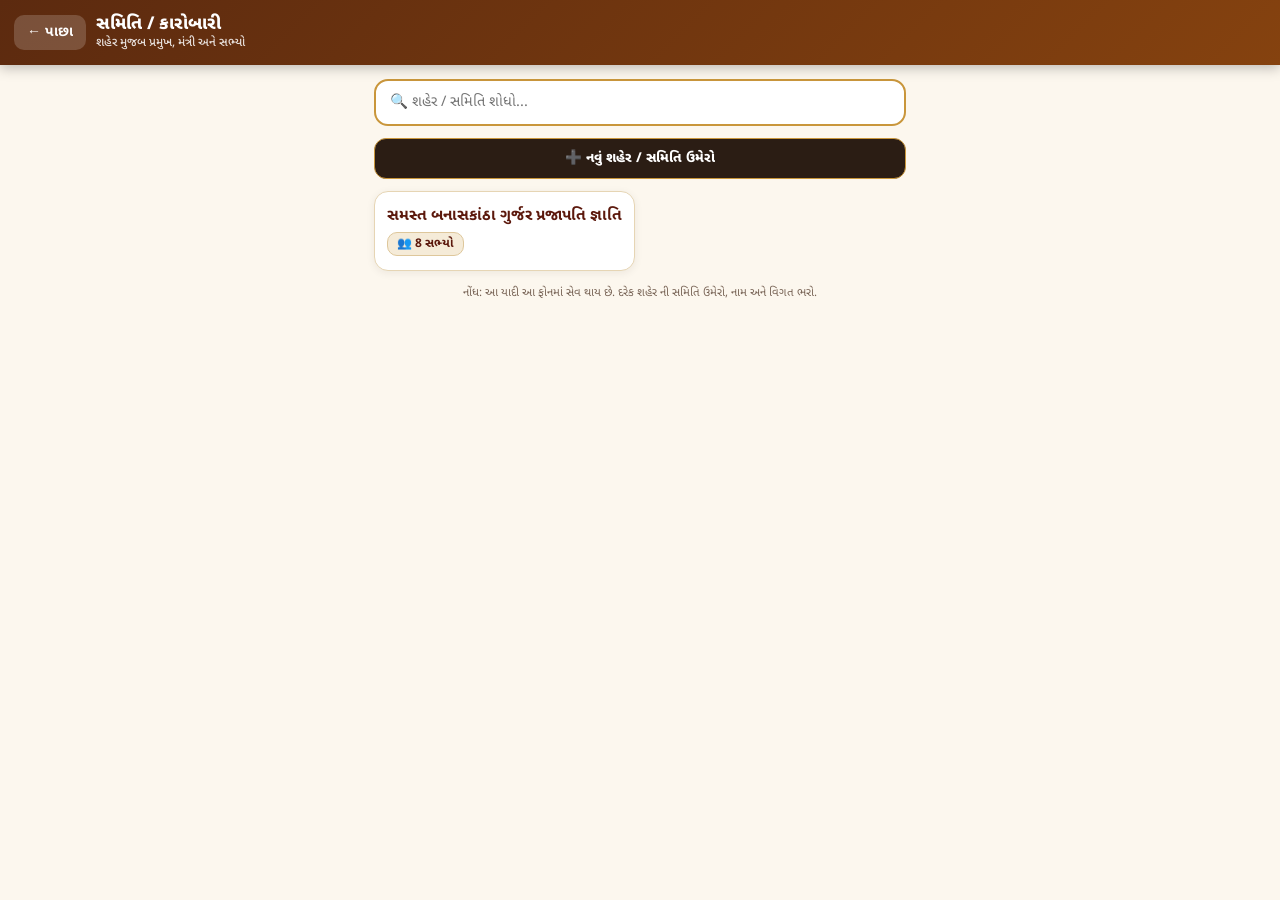
==== committee.html @ b767cbb7 "Add files via upload" ====
<!DOCTYPE html>
<html lang="gu">
<head>
<meta charset="UTF-8">
<meta name="viewport" content="width=device-width,initial-scale=1.0,maximum-scale=1.0,user-scalable=no,viewport-fit=cover">
<meta name="theme-color" content="#5c2a0f">
<title>Wadbook - સમિતિ / કારોબારી</title>
<link rel="preconnect" href="https://fonts.googleapis.com">
<link rel="preconnect" href="https://fonts.gstatic.com" crossorigin>
<link href="https://fonts.googleapis.com/css2?family=Noto+Sans+Gujarati:wght@400;500;600;700;800&display=swap" rel="stylesheet">
<style>
  :root{--dark:#2b1d14;--maroon:#5c190d;--gold:#c9963b;--bg:#fcf7ee;--line:#e6d5b4;}
  *{box-sizing:border-box;margin:0;padding:0;font-family:'Noto Sans Gujarati',sans-serif;-webkit-tap-highlight-color:transparent;}
  body{background:var(--bg);color:#2c1c12;min-height:100vh;padding-bottom:40px;}
  .top{background:linear-gradient(135deg,#5c2a0f,#85420f);color:#fff;padding:14px 14px 14px;position:sticky;top:0;z-index:50;box-shadow:0 3px 12px rgba(0,0,0,.25);}
  .top-row{display:flex;align-items:center;gap:10px;}
  .back{background:rgba(255,255,255,.18);border:none;color:#fff;border-radius:10px;padding:8px 13px;font-size:14px;font-weight:700;cursor:pointer;}
  .top h1{font-size:17.5px;font-weight:800;line-height:1.25;}
  .top small{display:block;font-size:12px;opacity:.85;font-weight:500;}
  .wrap{max-width:560px;margin:0 auto;padding:14px;}
  .search{width:100%;padding:12px 14px;border:2px solid var(--gold);border-radius:14px;font-size:14.5px;background:#fff;outline:none;margin-bottom:12px;}
  .btn{display:inline-flex;align-items:center;justify-content:center;gap:6px;border:none;border-radius:12px;padding:10px 14px;font-size:13.5px;font-weight:800;cursor:pointer;}
  .btn.p{background:var(--dark);color:#fff;border:1.5px solid var(--gold);}
  .btn.s{background:#fff;color:var(--maroon);border:1.5px solid var(--line);}
  .btn.d{background:#fdecea;color:#b02a37;border:1.5px solid #f5c2c7;}
  .btn.w{background:#e7f8ec;color:#15803d;border:1.5px solid #b7e4c7;}
  .btn.full{width:100%;}
  .row{display:flex;gap:8px;flex-wrap:wrap;margin-bottom:12px;}
  .grid{display:grid;grid-template-columns:1fr 1fr;gap:10px;}
  .city{background:#fff;border:1.5px solid var(--line);border-radius:14px;padding:14px 12px;cursor:pointer;box-shadow:0 2px 8px rgba(43,29,20,.07);}
  .city:active{transform:scale(.98);}
  .city b{display:block;font-size:15.5px;color:var(--maroon);margin-bottom:6px;}
  .pill{display:inline-block;background:#f5ebd8;border:1px solid #dec79b;border-radius:10px;padding:3px 9px;font-size:12px;font-weight:700;color:#5c190d;}
  .empty{background:#fff;border:1.5px dashed var(--line);border-radius:14px;padding:26px 16px;text-align:center;color:#6e5846;font-size:14px;line-height:1.6;}
  .grp{font-size:14.5px;font-weight:800;color:var(--maroon);margin:16px 2px 8px;display:flex;align-items:center;gap:8px;}
  .grp::before{content:"";width:4px;height:17px;background:#c84b31;border-radius:3px;}
  .mem{background:#fff;border:1.5px solid var(--line);border-radius:16px;padding:12px;margin-bottom:10px;display:flex;gap:12px;box-shadow:0 2px 8px rgba(43,29,20,.06);}
  .ph{width:74px;height:90px;border-radius:10px;border:2px solid var(--gold);background:#fcefcf;display:flex;align-items:center;justify-content:center;font-size:30px;font-weight:800;color:var(--maroon);overflow:hidden;flex-shrink:0;}
  .ph img{width:100%;height:100%;object-fit:cover;}
  .mi{flex:1;min-width:0;}
  .mi .post{display:inline-block;background:var(--maroon);color:#fff;border-radius:9px;padding:2px 9px;font-size:11.5px;font-weight:700;margin-bottom:4px;}
  .mi .nm{font-size:15.5px;font-weight:800;line-height:1.3;color:#2b1d14;}
  .mi .ln{font-size:12.5px;color:#6e5846;margin-top:3px;line-height:1.45;}
  .act{display:flex;gap:6px;margin-top:8px;flex-wrap:wrap;}
  .act a,.act button{border:1.5px solid var(--line);background:#fffaf0;color:var(--maroon);border-radius:9px;padding:5px 10px;font-size:12px;font-weight:800;text-decoration:none;cursor:pointer;}
  .act a.call{background:#e7f8ec;color:#15803d;border-color:#b7e4c7;}
  /* sheet */
  .ov{position:fixed;inset:0;background:rgba(0,0,0,.55);z-index:200;display:flex;align-items:flex-end;justify-content:center;}
  .sheet{background:#fffdf8;width:100%;max-width:560px;max-height:92vh;overflow-y:auto;border-radius:20px 20px 0 0;padding:16px 16px 26px;}
  .sheet h3{font-size:16.5px;font-weight:800;color:var(--maroon);margin-bottom:12px;}
  .f{margin-bottom:11px;}
  .f label{display:block;font-size:12.5px;font-weight:700;color:#4a3525;margin-bottom:5px;}
  .f input,.f select,.f textarea{width:100%;padding:11px 12px;border:1.5px solid #dfd2bc;border-radius:12px;font-size:14px;background:#fff;outline:none;}
  .f input:focus,.f select:focus,.f textarea:focus{border-color:var(--maroon);}
  .f textarea{min-height:64px;resize:vertical;}
  .phrow{display:flex;align-items:center;gap:12px;}
  .note{font-size:11.5px;color:#7a6658;margin-top:14px;line-height:1.5;text-align:center;}
</style>
</head>
<body>
<div class="top"><div class="top-row">
  <button class="back" id="backBtn" onclick="goBack()">← પાછા</button>
  <h1 id="ttl">સમિતિ / કારોબારી<small>શહેર મુજબ પ્રમુખ, મંત્રી અને સભ્યો</small></h1>
</div></div>
<div class="wrap" id="app"></div>
<div id="sheetHost"></div>

<script>
(function(){
  const KEY = "wadbook-committee-v1";
  const POSTS = ["પ્રમુખશ્રી","ઉપપ્રમુખશ્રી","મંત્રીશ્રી","સહમંત્રીશ્રી","ખજાનચીશ્રી","કારોબારી સભ્યશ્રી"];
  const POST_TITLE = {"પ્રમુખશ્રી":"પ્રમુખશ્રી","ઉપપ્રમુખશ્રી":"ઉપપ્રમુખશ્રી","મંત્રીશ્રી":"મંત્રીશ્રી","સહમંત્રીશ્રી":"સહમંત્રીશ્રી","ખજાનચીશ્રી":"ખજાનચીશ્રી","કારોબારી સભ્યશ્રી":"કારોબારી સભ્યો"};

  let DB;
  let view = "cities";   // cities | city
  let curCity = null;
  let q = "";

  const $ = s => document.querySelector(s);
  const esc = s => String(s == null ? "" : s).replace(/[&<>"']/g, c => ({"&":"&amp;","<":"&lt;",">":"&gt;",'"':"&quot;","'":"&#39;"}[c]));
  const uid = () => "i" + Date.now().toString(36) + Math.random().toString(36).slice(2, 6);

  function seed() {
    const m = (post, name) => ({ id: uid(), post, name, mobile: "", village: "", note: "", photo: "" });
    return {
      cities: [{
        id: uid(),
        name: "સમસ્ત બનાસકાંઠા ગુર્જર પ્રજાપતિ જ્ઞાતિ",
        members: [
          m("પ્રમુખશ્રી", "જસુભાઈ મનજીભાઈ પરમાર"),
          m("ઉપપ્રમુખશ્રી", "કાજાભાઈ ચતરાભાઈ પ્રજાપતિ"),
          m("મંત્રીશ્રી", "સવજીભાઈ આણંદભાઈ ભટ્ટી"),
          m("કારોબારી સભ્યશ્રી", "ગંગારામભાઈ માસંગભાઈ રાઠોડ"),
          m("કારોબારી સભ્યશ્રી", "માવજીભાઈ જગજીવનભાઈ ટડાવા"),
          m("કારોબારી સભ્યશ્રી", "મહેન્દ્રભાઈ હેમાભાઈ ચૌહાણ"),
          m("કારોબારી સભ્યશ્રી", "કિરણભાઈ કાજાભાઈ સાયડિયા"),
          m("કારોબારી સભ્યશ્રી", "શંકરભાઈ ખોડીદાસભાઈ પરમાર")
        ]
      }]
    };
  }
  function load() {
    try {
      const d = JSON.parse(localStorage.getItem(KEY));
      if (d && Array.isArray(d.cities)) return d;
    } catch (e) {}
    const s = seed();
    try { localStorage.setItem(KEY, JSON.stringify(s)); } catch (e) {}
    return s;
  }
  function save() {
    try { localStorage.setItem(KEY, JSON.stringify(DB)); return true; }
    catch (e) { alert("ડેટા સેવ થયો નથી (ફોન માં જગ્યા ભરાઈ ગઈ છે). નાનો ફોટો વાપરો."); return false; }
  }
  const getCity = id => DB.cities.find(c => c.id === id);

  /* ---------- views ---------- */
  function render() {
    if (view === "city") return renderCity();
    return renderCities();
  }

  function renderCities() {
    $("#ttl").innerHTML = 'સમિતિ / કારોબારી<small>શહેર મુજબ પ્રમુખ, મંત્રી અને સભ્યો</small>';
    const list = DB.cities.filter(c => !q || c.name.toLowerCase().includes(q.toLowerCase()));
    let h = `<input class="search" id="q" type="search" placeholder="🔍 શહેર / સમિતિ શોધો..." value="${esc(q)}" oninput="WBC.search(this.value)">
      <div class="row"><button class="btn p full" onclick="WBC.addCity()">➕ નવું શહેર / સમિતિ ઉમેરો</button></div>`;
    if (!list.length) {
      h += `<div class="empty">કોઈ સમિતિ મળી નથી.<br>ઉપર "નવું શહેર / સમિતિ ઉમેરો" દબાવો.</div>`;
    } else {
      h += `<div class="grid">` + list.map(c =>
        `<div class="city" onclick="WBC.open('${c.id}')"><b>${esc(c.name)}</b><span class="pill">👥 ${c.members.length} સભ્યો</span></div>`
      ).join("") + `</div>`;
    }
    h += `<div class="note">નોંધ: આ યાદી આ ફોનમાં સેવ થાય છે. દરેક શહેર ની સમિતિ ઉમેરો, નામ અને વિગત ભરો.</div>`;
    $("#app").innerHTML = h;
    const el = $("#q");
    if (el && q) { el.focus(); try { el.setSelectionRange(q.length, q.length); } catch (e) {} }
  }

  function memberCard(m) {
    const initial = esc((m.name || "?").trim().charAt(0));
    const ph = m.photo ? `<img src="${m.photo}" alt="">` : initial;
    const lines = [];
    if (m.village) lines.push("📍 " + esc(m.village));
    if (m.mobile) lines.push("📞 " + esc(m.mobile));
    if (m.note) lines.push(esc(m.note));
    const tel = (m.mobile || "").replace(/[^0-9+]/g, "");
    return `<div class="mem">
      <div class="ph">${ph}</div>
      <div class="mi">
        <span class="post">${esc(m.post)}</span>
        <div class="nm">${esc(m.name)}</div>
        ${lines.length ? `<div class="ln">${lines.join("<br>")}</div>` : ""}
        <div class="act">
          ${tel ? `<a class="call" href="tel:${esc(tel)}">📞 ફોન કરો</a>` : ""}
          <button onclick="WBC.editMember('${m.id}')">✏️ ફેરવો</button>
          <button onclick="WBC.delMember('${m.id}')">🗑️ કાઢો</button>
        </div>
      </div>
    </div>`;
  }

  function renderCity() {
    const c = getCity(curCity);
    if (!c) { view = "cities"; return render(); }
    $("#ttl").innerHTML = esc(c.name) + '<small>' + c.members.length + ' સભ્યો</small>';
    let h = `<div class="row">
      <button class="btn p" onclick="WBC.addMember()">➕ સભ્ય ઉમેરો</button>
      <button class="btn w" onclick="WBC.share()">📤 શેર કરો</button>
      <button class="btn s" onclick="WBC.renameCity()">✏️ નામ</button>
      <button class="btn d" onclick="WBC.delCity()">🗑️ સમિતિ કાઢો</button>
    </div>`;
    if (!c.members.length) {
      h += `<div class="empty">હજુ કોઈ સભ્ય ઉમેર્યા નથી.<br>"➕ સભ્ય ઉમેરો" દબાવી પ્રમુખ, મંત્રી, સભ્યો ઉમેરો.</div>`;
    }
    const known = new Set(POSTS);
    const groups = POSTS.concat(Array.from(new Set(c.members.map(m => m.post).filter(p => !known.has(p)))));
    groups.forEach(p => {
      const ms = c.members.filter(m => m.post === p);
      if (!ms.length) return;
      h += `<div class="grp">${esc(POST_TITLE[p] || p)} (${ms.length})</div>` + ms.map(memberCard).join("");
    });
    $("#app").innerHTML = h;
  }

  /* ---------- sheet ---------- */
  function openSheet(html) {
    $("#sheetHost").innerHTML = `<div class="ov" id="ov"><div class="sheet">${html}</div></div>`;
    $("#ov").addEventListener("click", e => { if (e.target.id === "ov") closeSheet(); });
  }
  function closeSheet() { $("#sheetHost").innerHTML = ""; }

  let formPhoto = "";

  function memberForm(m) {
    m = m || { post: "કારોબારી સભ્યશ્રી", name: "", mobile: "", village: "", note: "", photo: "" };
    formPhoto = m.photo || "";
    const opts = POSTS.map(p => `<option ${p === m.post ? "selected" : ""}>${p}</option>`).join("");
    return `<h3>${m.id ? "સભ્યની વિગત ફેરવો" : "નવા સભ્ય ઉમેરો"}</h3>
      <div class="f phrow">
        <div class="ph" id="phPrev">${formPhoto ? `<img src="${formPhoto}">` : "📷"}</div>
        <div><label style="margin-bottom:6px">ફોટો</label>
          <input type="file" id="fPhoto" accept="image/*" onchange="WBC.pickPhoto(this)" style="padding:8px;font-size:12px">
        </div>
      </div>
      <div class="f"><label>હોદ્દો</label><select id="fPost">${opts}</select></div>
      <div class="f"><label>પૂરું નામ (દા.ત. જસુભાઈ મનજીભાઈ પરમાર) *</label><input id="fName" type="text" value="${esc(m.name)}" placeholder="નામ લખો"></div>
      <div class="f"><label>મોબાઈલ નંબર</label><input id="fMobile" type="tel" value="${esc(m.mobile)}" placeholder="મોબાઈલ નંબર"></div>
      <div class="f"><label>ગામ / શહેર</label><input id="fVillage" type="text" value="${esc(m.village)}" placeholder="ગામ / શહેર"></div>
      <div class="f"><label>બીજી વિગત (વ્યવસાય, સરનામું વગેરે)</label><textarea id="fNote" placeholder="વધુ વિગત">${esc(m.note)}</textarea></div>
      <div class="row" style="margin:14px 0 0"><button class="btn p" style="flex:1" onclick="WBC.saveMember('${m.id || ""}')">✔ સેવ કરો</button><button class="btn s" onclick="WBC.close()">રદ</button></div>`;
  }

  /* ---------- photo resize ---------- */
  function resizePhoto(file, cb) {
    const r = new FileReader();
    r.onload = () => {
      const img = new Image();
      img.onload = () => {
        const W = 240, H = 300, c = document.createElement("canvas");
        c.width = W; c.height = H;
        const ctx = c.getContext("2d");
        const s = Math.max(W / img.width, H / img.height);
        const w = img.width * s, h = img.height * s;
        ctx.drawImage(img, (W - w) / 2, (H - h) / 2, w, h);
        cb(c.toDataURL("image/jpeg", 0.8));
      };
      img.src = r.result;
    };
    r.readAsDataURL(file);
  }

  /* ---------- public API ---------- */
  window.WBC = {
    search(v) { q = v; renderCities(); },
    open(id) { curCity = id; view = "city"; render(); window.scrollTo(0, 0); },
    addCity() {
      openSheet(`<h3>નવું શહેર / સમિતિ</h3>
        <div class="f"><label>શહેર / સમિતિ નું નામ *</label><input id="fCity" type="text" placeholder="દા.ત. ભાવનગર"></div>
        <div class="row" style="margin:14px 0 0"><button class="btn p" style="flex:1" onclick="WBC.saveCity('')">✔ સેવ કરો</button><button class="btn s" onclick="WBC.close()">રદ</button></div>`);
    },
    renameCity() {
      const c = getCity(curCity); if (!c) return;
      openSheet(`<h3>નામ ફેરવો</h3>
        <div class="f"><label>શહેર / સમિતિ નું નામ *</label><input id="fCity" type="text" value="${esc(c.name)}"></div>
        <div class="row" style="margin:14px 0 0"><button class="btn p" style="flex:1" onclick="WBC.saveCity('${c.id}')">✔ સેવ કરો</button><button class="btn s" onclick="WBC.close()">રદ</button></div>`);
    },
    saveCity(id) {
      const name = ($("#fCity").value || "").trim();
      if (!name) { alert("નામ લખો."); return; }
      if (id) { getCity(id).name = name; }
      else { const c = { id: uid(), name, members: [] }; DB.cities.push(c); curCity = c.id; view = "city"; }
      save(); closeSheet(); render();
    },
    delCity() {
      const c = getCity(curCity); if (!c) return;
      if (!confirm('"' + c.name + '" ની આખી સમિતિ કાઢી નાખવી છે?')) return;
      DB.cities = DB.cities.filter(x => x.id !== c.id);
      save(); view = "cities"; render();
    },
    addMember() { openSheet(memberForm(null)); },
    editMember(id) {
      const c = getCity(curCity); const m = c && c.members.find(x => x.id === id);
      if (m) openSheet(memberForm(m));
    },
    delMember(id) {
      const c = getCity(curCity); if (!c) return;
      const m = c.members.find(x => x.id === id); if (!m) return;
      if (!confirm('"' + m.name + '" ને કાઢી નાખવા છે?')) return;
      c.members = c.members.filter(x => x.id !== id);
      save(); render();
    },
    pickPhoto(inp) {
      const f = inp.files && inp.files[0]; if (!f) return;
      resizePhoto(f, data => {
        formPhoto = data;
        const p = $("#phPrev"); if (p) p.innerHTML = `<img src="${data}">`;
      });
    },
    saveMember(id) {
      const c = getCity(curCity); if (!c) return;
      const name = ($("#fName").value || "").trim();
      if (!name) { alert("નામ લખો."); return; }
      const rec = {
        post: $("#fPost").value,
        name,
        mobile: ($("#fMobile").value || "").trim(),
        village: ($("#fVillage").value || "").trim(),
        note: ($("#fNote").value || "").trim(),
        photo: formPhoto || ""
      };
      if (id) { Object.assign(c.members.find(x => x.id === id), rec); }
      else { c.members.push(Object.assign({ id: uid() }, rec)); }
      if (!save()) return;
      closeSheet(); render();
    },
    share() {
      const c = getCity(curCity); if (!c) return;
      let t = "🏛️ *" + c.name + "*\n*કારોબારી સમિતિ*\n";
      const known = new Set(POSTS);
      POSTS.concat(Array.from(new Set(c.members.map(m => m.post).filter(p => !known.has(p))))).forEach(p => {
        const ms = c.members.filter(m => m.post === p); if (!ms.length) return;
        t += "\n*" + (POST_TITLE[p] || p) + "*\n";
        ms.forEach(m => { t += "• " + m.name + (m.village ? " (" + m.village + ")" : "") + (m.mobile ? " - " + m.mobile : "") + "\n"; });
      });
      t += "\n_Wadbook_";
      if (navigator.share) { navigator.share({ text: t }).catch(() => {}); }
      else { window.open("https://wa.me/?text=" + encodeURIComponent(t), "_blank"); }
    },
    close: closeSheet
  };

  window.goBack = function () {
    if (view === "city") { view = "cities"; render(); window.scrollTo(0, 0); }
    else { window.location.href = "index.html"; }
  };

  DB = load();
  render();
})();
</script>
<script src="gujarati-typing.js?v=16"></script>
</body>
</html>
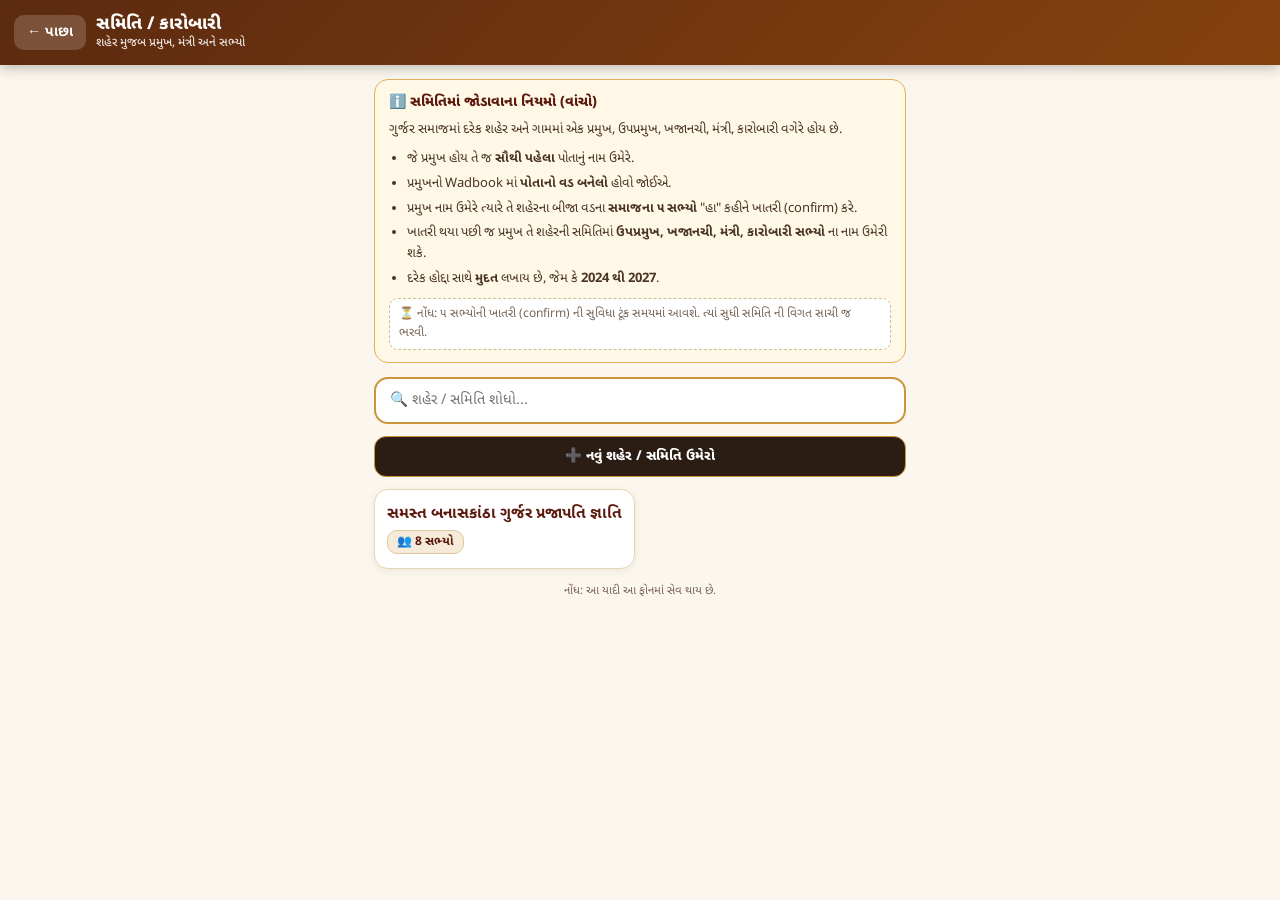
==== commit 6158c178: "Add files via upload" ====
--- a/committee.html
+++ b/committee.html
@@ -54,6 +54,15 @@
   .f input:focus,.f select:focus,.f textarea:focus{border-color:var(--maroon);}
   .f textarea{min-height:64px;resize:vertical;}
   .phrow{display:flex;align-items:center;gap:12px;}
+  .rules{background:#fff8e6;border:1.5px solid #e0b15a;border-radius:14px;padding:12px 14px;margin-bottom:14px;font-size:13px;line-height:1.6;color:#4a3525;}
+  .rules summary{font-weight:800;color:var(--maroon);font-size:14px;cursor:pointer;list-style:none;}
+  .rules summary::-webkit-details-marker{display:none;}
+  .rules ul{margin:8px 0 0 18px;}
+  .rules li{margin-bottom:4px;}
+  .rules .soon{margin-top:8px;font-size:12px;color:#7a6658;background:#fff;border:1px dashed #d4b98a;border-radius:9px;padding:6px 9px;}
+  .term{display:inline-block;background:#e8f0fe;color:#1a56b8;border-radius:8px;padding:2px 8px;font-size:11.5px;font-weight:800;margin-top:4px;}
+  .term.old{background:#fdecea;color:#b02a37;}
+  .two{display:grid;grid-template-columns:1fr 1fr;gap:10px;}
   .note{font-size:11.5px;color:#7a6658;margin-top:14px;line-height:1.5;text-align:center;}
 </style>
 </head>
@@ -79,6 +88,28 @@
   const $ = s => document.querySelector(s);
   const esc = s => String(s == null ? "" : s).replace(/[&<>"']/g, c => ({"&":"&amp;","<":"&lt;",">":"&gt;",'"':"&quot;","'":"&#39;"}[c]));
   const uid = () => "i" + Date.now().toString(36) + Math.random().toString(36).slice(2, 6);
+
+  const RULES_HTML = `<details class="rules" open>
+    <summary>ℹ️ સમિતિમાં જોડાવાના નિયમો (વાંચો)</summary>
+    <div style="margin-top:6px">ગુર્જર સમાજમાં દરેક શહેર અને ગામમાં એક પ્રમુખ, ઉપપ્રમુખ, ખજાનચી, મંત્રી, કારોબારી વગેરે હોય છે.</div>
+    <ul>
+      <li>જે પ્રમુખ હોય તે જ <b>સૌથી પહેલા</b> પોતાનું નામ ઉમેરે.</li>
+      <li>પ્રમુખનો Wadbook માં <b>પોતાનો વડ બનેલો</b> હોવો જોઈએ.</li>
+      <li>પ્રમુખ નામ ઉમેરે ત્યારે તે શહેરના બીજા વડના <b>સમાજના ૫ સભ્યો</b> "હા" કહીને ખાતરી (confirm) કરે.</li>
+      <li>ખાતરી થયા પછી જ પ્રમુખ તે શહેરની સમિતિમાં <b>ઉપપ્રમુખ, ખજાનચી, મંત્રી, કારોબારી સભ્યો</b> ના નામ ઉમેરી શકે.</li>
+      <li>દરેક હોદ્દા સાથે <b>મુદત</b> લખાય છે, જેમ કે <b>2024 થી 2027</b>.</li>
+    </ul>
+    <div class="soon">⏳ નોંધ: ૫ સભ્યોની ખાતરી (confirm) ની સુવિધા ટૂંક સમયમાં આવશે. ત્યાં સુધી સમિતિ ની વિગત સાચી જ ભરવી.</div>
+  </details>`;
+
+  const G2A = s => String(s || "").replace(/[૦-૯]/g, c => String("૦૧૨૩૪૫૬૭૮૯".indexOf(c)));
+  const yr = s => { const v = G2A(s).replace(/[^0-9]/g, ""); return v.length === 4 ? v : ""; };
+  function termHtml(m) {
+    if (!m.from && !m.to) return "";
+    const txt = m.from && m.to ? m.from + " – " + m.to : (m.from ? m.from + " થી" : "સુધી " + m.to);
+    const old = m.to && Number(m.to) < new Date().getFullYear();
+    return `<div><span class="term${old ? " old" : ""}">🗓️ ${esc(txt)}${old ? " • મુદત પૂરી" : ""}</span></div>`;
+  }
 
   function seed() {
     const m = (post, name) => ({ id: uid(), post, name, mobile: "", village: "", note: "", photo: "" });
@@ -123,7 +154,7 @@
   function renderCities() {
     $("#ttl").innerHTML = 'સમિતિ / કારોબારી<small>શહેર મુજબ પ્રમુખ, મંત્રી અને સભ્યો</small>';
     const list = DB.cities.filter(c => !q || c.name.toLowerCase().includes(q.toLowerCase()));
-    let h = `<input class="search" id="q" type="search" placeholder="🔍 શહેર / સમિતિ શોધો..." value="${esc(q)}" oninput="WBC.search(this.value)">
+    let h = RULES_HTML + `<input class="search" id="q" type="search" placeholder="🔍 શહેર / સમિતિ શોધો..." value="${esc(q)}" oninput="WBC.search(this.value)">
       <div class="row"><button class="btn p full" onclick="WBC.addCity()">➕ નવું શહેર / સમિતિ ઉમેરો</button></div>`;
     if (!list.length) {
       h += `<div class="empty">કોઈ સમિતિ મળી નથી.<br>ઉપર "નવું શહેર / સમિતિ ઉમેરો" દબાવો.</div>`;
@@ -132,7 +163,7 @@
         `<div class="city" onclick="WBC.open('${c.id}')"><b>${esc(c.name)}</b><span class="pill">👥 ${c.members.length} સભ્યો</span></div>`
       ).join("") + `</div>`;
     }
-    h += `<div class="note">નોંધ: આ યાદી આ ફોનમાં સેવ થાય છે. દરેક શહેર ની સમિતિ ઉમેરો, નામ અને વિગત ભરો.</div>`;
+    h += `<div class="note">નોંધ: આ યાદી આ ફોનમાં સેવ થાય છે.</div>`;
     $("#app").innerHTML = h;
     const el = $("#q");
     if (el && q) { el.focus(); try { el.setSelectionRange(q.length, q.length); } catch (e) {} }
@@ -152,6 +183,7 @@
         <span class="post">${esc(m.post)}</span>
         <div class="nm">${esc(m.name)}</div>
         ${lines.length ? `<div class="ln">${lines.join("<br>")}</div>` : ""}
+        ${termHtml(m)}
         <div class="act">
           ${tel ? `<a class="call" href="tel:${esc(tel)}">📞 ફોન કરો</a>` : ""}
           <button onclick="WBC.editMember('${m.id}')">✏️ ફેરવો</button>
@@ -165,7 +197,7 @@
     const c = getCity(curCity);
     if (!c) { view = "cities"; return render(); }
     $("#ttl").innerHTML = esc(c.name) + '<small>' + c.members.length + ' સભ્યો</small>';
-    let h = `<div class="row">
+    let h = RULES_HTML + `<div class="row">
       <button class="btn p" onclick="WBC.addMember()">➕ સભ્ય ઉમેરો</button>
       <button class="btn w" onclick="WBC.share()">📤 શેર કરો</button>
       <button class="btn s" onclick="WBC.renameCity()">✏️ નામ</button>
@@ -194,7 +226,7 @@
   let formPhoto = "";
 
   function memberForm(m) {
-    m = m || { post: "કારોબારી સભ્યશ્રી", name: "", mobile: "", village: "", note: "", photo: "" };
+    m = m || { post: "કારોબારી સભ્યશ્રી", name: "", mobile: "", village: "", note: "", photo: "", from: "", to: "" };
     formPhoto = m.photo || "";
     const opts = POSTS.map(p => `<option ${p === m.post ? "selected" : ""}>${p}</option>`).join("");
     return `<h3>${m.id ? "સભ્યની વિગત ફેરવો" : "નવા સભ્ય ઉમેરો"}</h3>
@@ -206,6 +238,7 @@
       </div>
       <div class="f"><label>હોદ્દો</label><select id="fPost">${opts}</select></div>
       <div class="f"><label>પૂરું નામ (દા.ત. જસુભાઈ મનજીભાઈ પરમાર) *</label><input id="fName" type="text" value="${esc(m.name)}" placeholder="નામ લખો"></div>
+      <div class="f"><label>હોદ્દાની મુદત (દા.ત. 2024 થી 2027)</label><div class="two"><input id="fFrom" type="tel" maxlength="4" value="${esc(m.from || "")}" placeholder="થી (2024)"><input id="fTo" type="tel" maxlength="4" value="${esc(m.to || "")}" placeholder="સુધી (2027)"></div></div>
       <div class="f"><label>મોબાઈલ નંબર</label><input id="fMobile" type="tel" value="${esc(m.mobile)}" placeholder="મોબાઈલ નંબર"></div>
       <div class="f"><label>ગામ / શહેર</label><input id="fVillage" type="text" value="${esc(m.village)}" placeholder="ગામ / શહેર"></div>
       <div class="f"><label>બીજી વિગત (વ્યવસાય, સરનામું વગેરે)</label><textarea id="fNote" placeholder="વધુ વિગત">${esc(m.note)}</textarea></div>
@@ -282,7 +315,12 @@
       const c = getCity(curCity); if (!c) return;
       const name = ($("#fName").value || "").trim();
       if (!name) { alert("નામ લખો."); return; }
+      const from = yr($("#fFrom").value), to = yr($("#fTo").value);
+      if (($("#fFrom").value || "").trim() && !from) { alert("મુદત માં 4 આંકડાનું વર્ષ લખો (દા.ત. 2024)."); return; }
+      if (($("#fTo").value || "").trim() && !to) { alert("મુદત માં 4 આંકડાનું વર્ષ લખો (દા.ત. 2027)."); return; }
+      if (from && to && Number(to) < Number(from)) { alert("'સુધી' નું વર્ષ 'થી' કરતા મોટું હોવું જોઈએ."); return; }
       const rec = {
+        from, to,
         post: $("#fPost").value,
         name,
         mobile: ($("#fMobile").value || "").trim(),
@@ -302,7 +340,7 @@
       POSTS.concat(Array.from(new Set(c.members.map(m => m.post).filter(p => !known.has(p))))).forEach(p => {
         const ms = c.members.filter(m => m.post === p); if (!ms.length) return;
         t += "\n*" + (POST_TITLE[p] || p) + "*\n";
-        ms.forEach(m => { t += "• " + m.name + (m.village ? " (" + m.village + ")" : "") + (m.mobile ? " - " + m.mobile : "") + "\n"; });
+        ms.forEach(m => { t += "• " + m.name + (m.village ? " (" + m.village + ")" : "") + (m.mobile ? " - " + m.mobile : "") + (m.from || m.to ? " [" + (m.from || "") + " – " + (m.to || "") + "]" : "") + "\n"; });
       });
       t += "\n_Wadbook_";
       if (navigator.share) { navigator.share({ text: t }).catch(() => {}); }
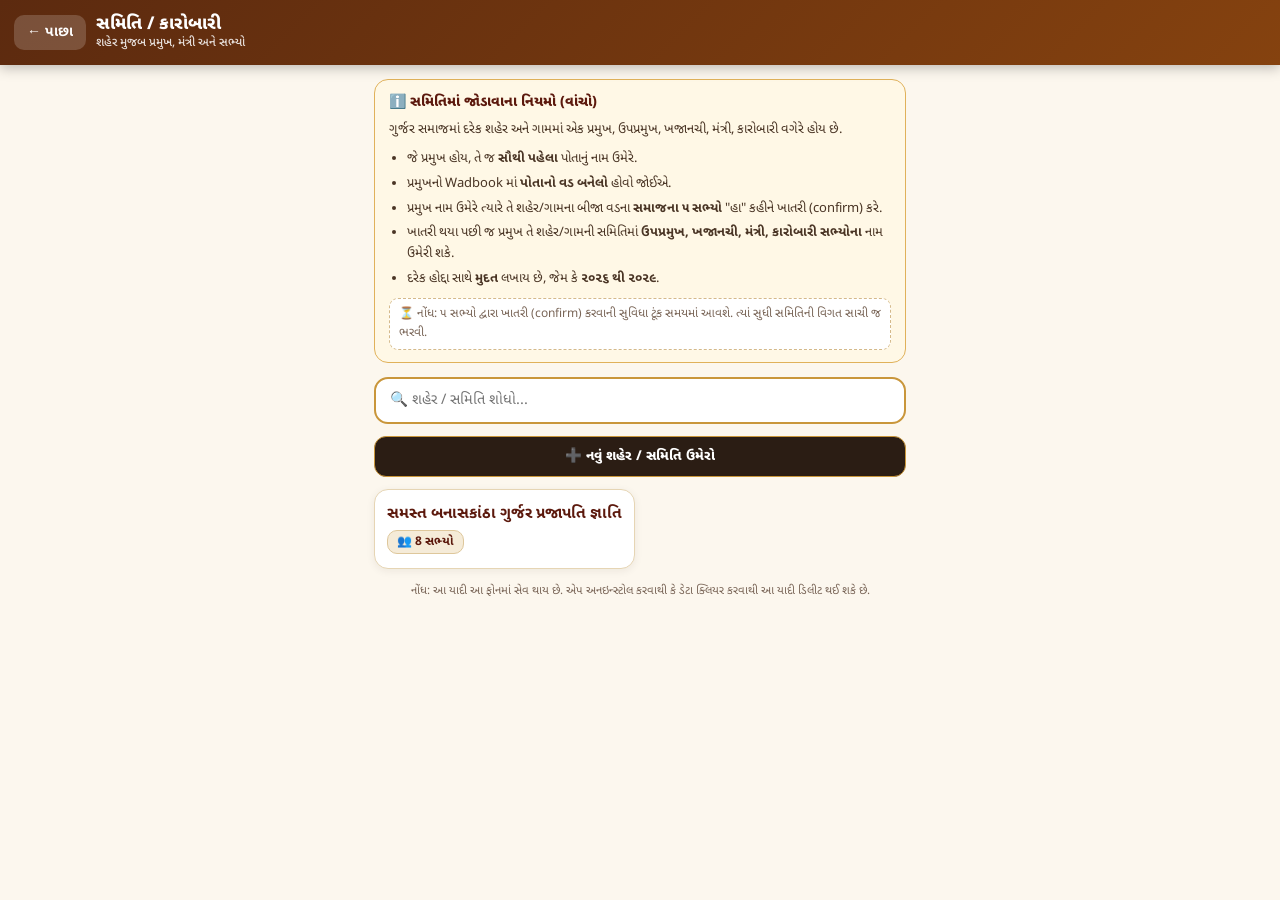
==== commit 0f48ad93: "Add files via upload" ====
--- a/committee.html
+++ b/committee.html
@@ -93,13 +93,13 @@
     <summary>ℹ️ સમિતિમાં જોડાવાના નિયમો (વાંચો)</summary>
     <div style="margin-top:6px">ગુર્જર સમાજમાં દરેક શહેર અને ગામમાં એક પ્રમુખ, ઉપપ્રમુખ, ખજાનચી, મંત્રી, કારોબારી વગેરે હોય છે.</div>
     <ul>
-      <li>જે પ્રમુખ હોય તે જ <b>સૌથી પહેલા</b> પોતાનું નામ ઉમેરે.</li>
+      <li>જે પ્રમુખ હોય, તે જ <b>સૌથી પહેલા</b> પોતાનું નામ ઉમેરે.</li>
       <li>પ્રમુખનો Wadbook માં <b>પોતાનો વડ બનેલો</b> હોવો જોઈએ.</li>
-      <li>પ્રમુખ નામ ઉમેરે ત્યારે તે શહેરના બીજા વડના <b>સમાજના ૫ સભ્યો</b> "હા" કહીને ખાતરી (confirm) કરે.</li>
-      <li>ખાતરી થયા પછી જ પ્રમુખ તે શહેરની સમિતિમાં <b>ઉપપ્રમુખ, ખજાનચી, મંત્રી, કારોબારી સભ્યો</b> ના નામ ઉમેરી શકે.</li>
-      <li>દરેક હોદ્દા સાથે <b>મુદત</b> લખાય છે, જેમ કે <b>2024 થી 2027</b>.</li>
+      <li>પ્રમુખ નામ ઉમેરે ત્યારે તે શહેર/ગામના બીજા વડના <b>સમાજના ૫ સભ્યો</b> "હા" કહીને ખાતરી (confirm) કરે.</li>
+      <li>ખાતરી થયા પછી જ પ્રમુખ તે શહેર/ગામની સમિતિમાં <b>ઉપપ્રમુખ, ખજાનચી, મંત્રી, કારોબારી સભ્યોના</b> નામ ઉમેરી શકે.</li>
+      <li>દરેક હોદ્દા સાથે <b>મુદત</b> લખાય છે, જેમ કે <b>૨૦૨૬ થી ૨૦૨૯</b>.</li>
     </ul>
-    <div class="soon">⏳ નોંધ: ૫ સભ્યોની ખાતરી (confirm) ની સુવિધા ટૂંક સમયમાં આવશે. ત્યાં સુધી સમિતિ ની વિગત સાચી જ ભરવી.</div>
+    <div class="soon">⏳ નોંધ: ૫ સભ્યો દ્વારા ખાતરી (confirm) કરવાની સુવિધા ટૂંક સમયમાં આવશે. ત્યાં સુધી સમિતિની વિગત સાચી જ ભરવી.</div>
   </details>`;
 
   const G2A = s => String(s || "").replace(/[૦-૯]/g, c => String("૦૧૨૩૪૫૬૭૮૯".indexOf(c)));
@@ -163,7 +163,7 @@
         `<div class="city" onclick="WBC.open('${c.id}')"><b>${esc(c.name)}</b><span class="pill">👥 ${c.members.length} સભ્યો</span></div>`
       ).join("") + `</div>`;
     }
-    h += `<div class="note">નોંધ: આ યાદી આ ફોનમાં સેવ થાય છે.</div>`;
+    h += `<div class="note">નોંધ: આ યાદી આ ફોનમાં સેવ થાય છે. એપ અનઇન્સ્ટોલ કરવાથી કે ડેટા ક્લિયર કરવાથી આ યાદી ડિલીટ થઈ શકે છે.</div>`;
     $("#app").innerHTML = h;
     const el = $("#q");
     if (el && q) { el.focus(); try { el.setSelectionRange(q.length, q.length); } catch (e) {} }
@@ -238,7 +238,7 @@
       </div>
       <div class="f"><label>હોદ્દો</label><select id="fPost">${opts}</select></div>
       <div class="f"><label>પૂરું નામ (દા.ત. જસુભાઈ મનજીભાઈ પરમાર) *</label><input id="fName" type="text" value="${esc(m.name)}" placeholder="નામ લખો"></div>
-      <div class="f"><label>હોદ્દાની મુદત (દા.ત. 2024 થી 2027)</label><div class="two"><input id="fFrom" type="tel" maxlength="4" value="${esc(m.from || "")}" placeholder="થી (2024)"><input id="fTo" type="tel" maxlength="4" value="${esc(m.to || "")}" placeholder="સુધી (2027)"></div></div>
+      <div class="f"><label>હોદ્દાની મુદત (દા.ત. ૨૦૨૬ થી ૨૦૨૯)</label><div class="two"><input id="fFrom" type="tel" maxlength="4" value="${esc(m.from || "")}" placeholder="થી (૨૦૨૬)"><input id="fTo" type="tel" maxlength="4" value="${esc(m.to || "")}" placeholder="સુધી (૨૦૨૯)"></div></div>
       <div class="f"><label>મોબાઈલ નંબર</label><input id="fMobile" type="tel" value="${esc(m.mobile)}" placeholder="મોબાઈલ નંબર"></div>
       <div class="f"><label>ગામ / શહેર</label><input id="fVillage" type="text" value="${esc(m.village)}" placeholder="ગામ / શહેર"></div>
       <div class="f"><label>બીજી વિગત (વ્યવસાય, સરનામું વગેરે)</label><textarea id="fNote" placeholder="વધુ વિગત">${esc(m.note)}</textarea></div>
@@ -316,8 +316,8 @@
       const name = ($("#fName").value || "").trim();
       if (!name) { alert("નામ લખો."); return; }
       const from = yr($("#fFrom").value), to = yr($("#fTo").value);
-      if (($("#fFrom").value || "").trim() && !from) { alert("મુદત માં 4 આંકડાનું વર્ષ લખો (દા.ત. 2024)."); return; }
-      if (($("#fTo").value || "").trim() && !to) { alert("મુદત માં 4 આંકડાનું વર્ષ લખો (દા.ત. 2027)."); return; }
+      if (($("#fFrom").value || "").trim() && !from) { alert("મુદત માં 4 આંકડાનું વર્ષ લખો (દા.ત. ૨૦૨૬)."); return; }
+      if (($("#fTo").value || "").trim() && !to) { alert("મુદત માં 4 આંકડાનું વર્ષ લખો (દા.ત. ૨૦૨૯)."); return; }
       if (from && to && Number(to) < Number(from)) { alert("'સુધી' નું વર્ષ 'થી' કરતા મોટું હોવું જોઈએ."); return; }
       const rec = {
         from, to,
